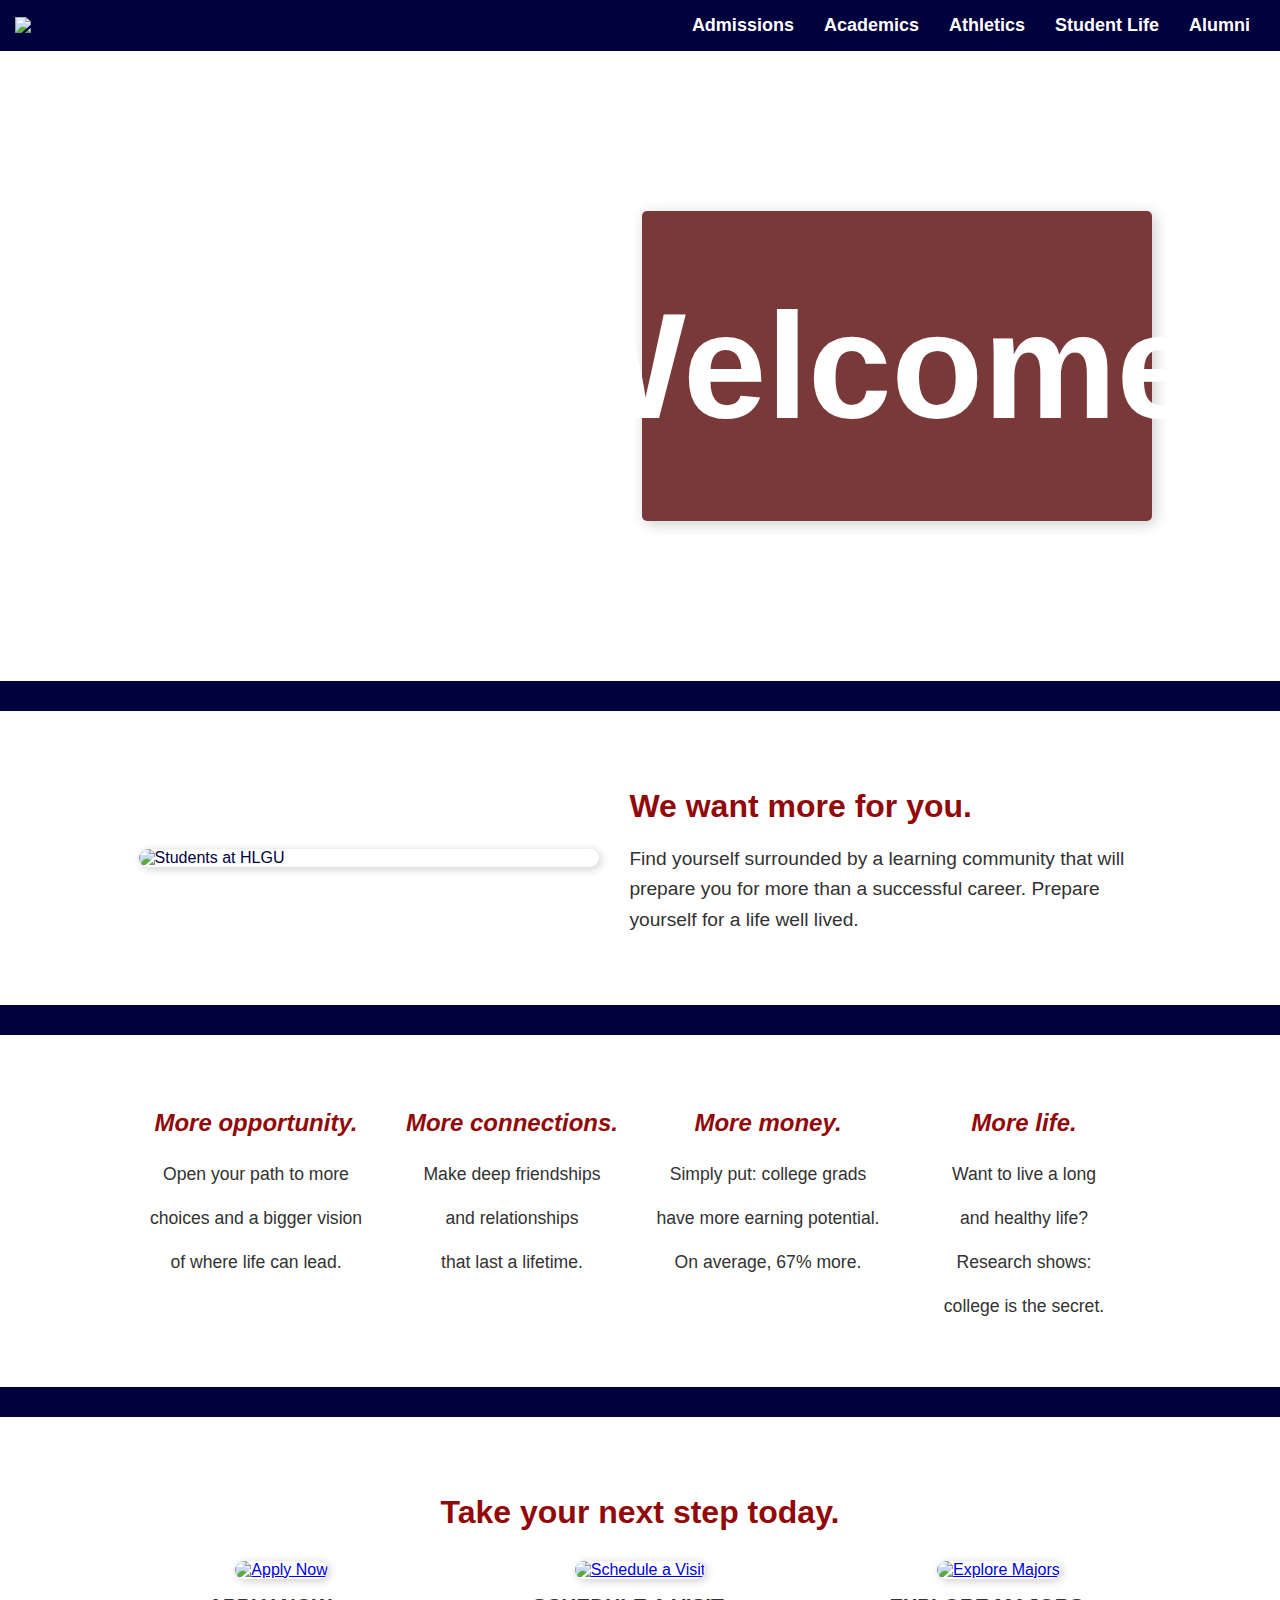
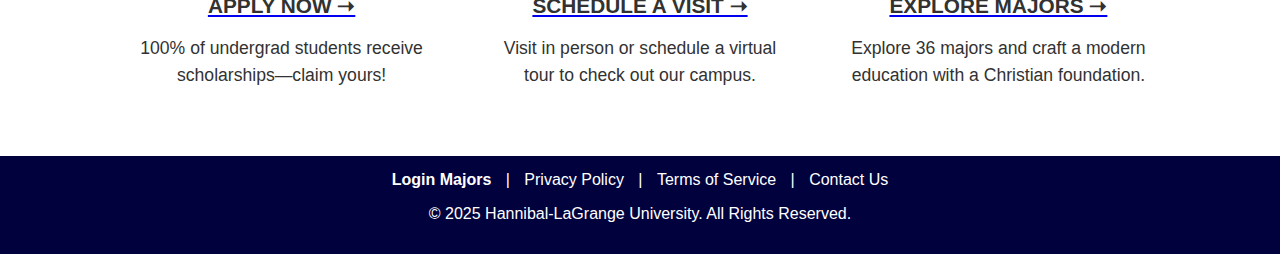
==== index.html @ 593789cf "Add files via upload" ====
<!DOCTYPE html>
<html lang="en">
<head>
    <meta charset="UTF-8">
    <meta name="viewport" content="width=device-width, initial-scale=1.0">
    <title>HLGU - Welcome</title>
    <script src="JavaScriptForALL.js"></script>

    <style>
        .hero {
            background: url('Pic/Back.png') no-repeat center center/cover;
            display: flex;
            justify-content: center;
            align-items: center;
            height: 70vh;
            position: relative;
            padding-left: 60%; /* Moves the content to the left */
        }

        /* General Styles */
        body {
            font-family: Arial, sans-serif;
            margin: 0;
            padding: 0;
            background: url('Pic/Background.png') no-repeat center center fixed;
            color: rgb(1, 1, 62);
        }

        /* Navigation Bar */
        .navbar {
            background-color: rgb(1, 1, 62);
            padding: 15px 15px;
            display: flex;
            justify-content: space-between;
            align-items: center;
        }

        .navbar h1 {
            color: white;
            margin: 0;
            font-size: 24px;
        }

        .nav-links {
            list-style: none;
            padding: 0;
            margin: 0;
            display: flex;
        }

        .nav-links li {
            margin: 0 15px;
        }

        .nav-links a {
            text-decoration: none;
            color: white;
            font-size: 18px;
            font-weight: bold;
        }

        .nav-links a:hover {
            text-decoration: underline;
        }

        /* Logo */
        .logo {
            width: 50px; /* Adjust the size as needed */
            height: flex;
        }

        .hero-content {
            position: absolute;
            right: 10%; /* Keeps it aligned towards the right */
            top: 50%; /* Center vertically */
            transform: translateY(-50%); /* Fine-tune vertical centering */
            background-color: rgba(88, 7, 7, 0.8); /* Changed color here to match the second image*/
            padding: 5px;
            border-radius: 5px;
            color: white;
            max-width: 500px;
            box-shadow: 3px 3px 15px rgba(0, 0, 0, 0.2);
            text-align: center;
            height: 300px;
            display: flex;
            justify-content: center; /* Align content to the top */
            align-items: center; /* Center content horizontally */
        }

        .hero-content h1 {
            margin: 25px 25px;
            right: 5%; /* Keeps it aligned towards the right */
            font-size: 150px;
        }

        .hero h2, .hero p {
            color: white;
            margin: 60px 0;
            font-size: 22px; /* Increased text size */
        }

        .btn-learn-more {
            right: 30%; /* Adjust this value to move left */
            display: inline-block;
            margin-top: auto;
            padding: 12px 72px;
            background-color: rgb(1, 1, 62);
            color: #fff; /* Black text */
            font-size: 20px;
            font-weight: bold;
            text-decoration: none;
            border-radius: 5px;
            transition: background 0.3s ease-in-out;
        }

        .btn-learn-more:hover {
            background-color: rgb(1, 1, 37); /* Darker Gold/Orange */
            color: #fff;
        }


        .dark-blue-strip {
            background-color: rgb(1, 1, 62); /* Dark Blue */
            height: 30px; /* Adjust thickness as needed */
            width: 100%;
        }


        /* Image Section */
        .image-gallery {
            display: flex;
            flex-wrap: wrap;
            justify-content: center;
            padding: 20px;
        }

        .image-gallery img {
            width: 300px;
            height: auto;
            margin: 10px;
            border-radius: 10px;
            box-shadow: 2px 2px 10px rgba(0, 0, 0, 0.2);
        }

        .mission-section {
            display: flex;
            align-items: center;
            justify-content: center;
            padding: 50px 10%;
            background-color: white;
        }

        .mission-section img {
            width: 45%;
            border-radius: 10px;
            box-shadow: 2px 2px 10px rgba(0, 0, 0, 0.2);
        }

        .mission-content {
            width: 50%;
            padding-left: 30px;
            text-align: left;
        }

        .mission-content h2 {
            color: rgb(146, 9, 9);
            font-size: 2em;
            margin-bottom: 10px;
        }

        .mission-content p {
            font-size: 1.2em;
            color: rgb(50, 50, 50);
            line-height: 1.6;
        }

        /* Benefits Section */
        .benefits-section {
            display: flex;
            justify-content: space-around;
            text-align: center;
            padding: 50px 10%;
            background: url('Pic/Background.png') no-repeat center center fixed;
        }

        .benefit {
            width: 22%;
            overflow: hidden; /* Ensure content doesn't overflow during animation */
        }

        .benefit h3 {
            font-size: 1.5em;
            color: rgb(146, 9, 9);
            font-weight: bold;
            white-space: nowrap; /* Prevent text from wrapping */
            position: relative; /* For absolute positioning of the animated content */
        }

        .highlight {
            color: rgb(146, 9, 9);
            font-style: italic;
        }

       .benefit p {
            font-size: 1.1em;
            color: rgb(50, 50, 50);
            line-height: 1.5;
            white-space: nowrap;
            position: relative;
        }

        /* Responsive Design */
        @media (max-width: 768px) {
            .benefits-section {
                flex-direction: column;
                align-items: center;
            }

            .benefit {
                width: 90%;
                margin-bottom: 20px;
            }
        }


        /* Responsive */
        @media (max-width: 768px) {
            .mission-section {
                flex-direction: column;
                text-align: center;
            }

            .mission-section img {
                width: 90%;
            }

            .mission-content {
                width: 90%;
                padding: 20px 0;
            }
        }

        /* Next Steps Section */
        .next-steps {
            text-align: center;
            padding: 50px 10%;
            background-color: white;
        }

        .next-steps h2 {
            font-size: 2em;
            color: rgb(146, 9, 9);
            margin-bottom: 30px;
        }

        .next-steps-container {
            display: flex;
            justify-content: space-between;
            gap: 20px;
        }

        .step {
            width: 30%;
            text-align: center;
        }

        .step img {
            width: 100%;
            border-radius: 10px;
            box-shadow: 2px 2px 10px rgba(0, 0, 0, 0.2);
        }

        .step h3 {
            font-size: 1.3em;
            font-weight: bold;
            margin: 15px 0 10px;
            color: rgb(50, 50, 50);
        }

        .step p {
            font-size: 1.1em;
            color: rgb(50, 50, 50);
            line-height: 1.5;
        }

        /* Responsive Design */
        @media (max-width: 768px) {
            .next-steps-container {
                flex-direction: column;
                align-items: center;
            }

            .step {
                width: 90%;
                margin-bottom: 20px;
            }
        }


        .footer {
            background-color: rgb(1, 1, 62); /* Matches existing footer color */
            color: white;
            text-align: center;
            padding: 15px 0;
        }

        .footer-links {
            margin-bottom: 10px;
        }

        .footer a {
            color: white;
            text-decoration: none;
            margin: 0 10px;
            font-size: 1em;
            transition: color 0.3s ease-in-out;
        }

        .footer a:hover {
            color: rgba(146, 9, 9, 0.8); /* Highlight color on hover */
        }

        /* Style specifically for the Login link */
        .footer-login {
            font-weight: bold;
            font-size: 1.1em;
        }


        /* Responsive Design */
        @media screen and (max-width: 768px) {
            .navbar {
                flex-direction: column;
                text-align: center;
            }

            .nav-links {
                flex-direction: column;
                padding-top: 10px;
            }

            .nav-links li {
                margin: 5px 0;
            }

            .image-gallery {
                flex-direction: column;
                align-items: center;
            }

            .image-gallery img {
                width: 90%;
            }
        }

        /* Keyframes for the fly-in animation */
        @keyframes flyIn {
            0% {
                transform: translateX(100%);
                opacity: 0;
            }
            100% {
                transform: translateX(0);
                opacity: 1;
            }
        }
         @keyframes flyInAll {
            0% {
                transform: translateX(100%);
                opacity: 0;
            }
            100% {
                transform: translateX(0);
                opacity: 1;
            }
        }

        /* Class to apply the animation */
        .animate-highlight {
            animation: flyIn 1s ease-in-out forwards;
        }
         .animate-highlight-all {
            animation: flyInAll 1s ease-in-out forwards;
        }

    </style>
</head>
<body>

<!-- Navigation Bar -->
<nav class="navbar">
    <div class="logo-container">
        <img src="Pic/hlgu-logo.png" alt="HLGU Logo" class="logo">
    </div>
    <ul class="nav-links">
        <li><a href="ADMISSIONS.html">Admissions</a></li>
        <li><a href="ACADEMICS.html">Academics</a></li>
        <li><a href="ATHLETICS.html">Athletics</a></li>
        <li><a href="STUDENT.LIFE.html">Student Life</a></li>        <li><a href="GIVING.html">Alumni</a>
    </ul>
</nav>

<!-- Hero Section -->
<section class="hero">
    <div class="hero-content">
        <h1><b>Welcome!</b></h1>
    </div>
</section>

<!-- Dark Blue Strip -->
<div class="dark-blue-strip"></div>

<!-- New Section: Mission Statement -->
<section class="mission-section">
    <img src="Pic/Mission.jpg" alt="Students at HLGU">
    <div class="mission-content">
        <h2>We want more for you.</h2>
        <p>Find yourself surrounded by a learning community that will prepare you for more than a successful career.
            Prepare yourself for a life well lived.</p>
    </div>
</section>

<!-- Dark Blue Strip -->
<div class="dark-blue-strip"></div>

<!-- More Benefits Section -->
<section class="benefits-section">
    <div class="benefit">
        <h3 id="opportunity-h3" class="animate-highlight"><span class="highlight">More <i>opportunity.</i></span></h3>
        <p id="opportunity-p" class="animate-highlight">Open your path to more </p>
        <p id="opportunity-p" class="animate-highlight">choices and a bigger vision</p>
        <p id="opportunity-p" class="animate-highlight">of where life can lead.</p>
    </div>
    <div class="benefit">
        <h3 id="connections-h3" class="animate-highlight"><span class="highlight">More <i>connections.</i></span></h3>
        <p id="connections-p" class="animate-highlight">Make deep friendships</p>
        <p id="connections-p" class="animate-highlight">and relationships</p>
        <p id="connections-p" class="animate-highlight">that last a lifetime.</p>

    </div>
    <div class="benefit">
        <h3 id="money-h3" class="animate-highlight"><span class="highlight">More <i>money.</i></span></h3>
        <p id="money-p" class="animate-highlight">Simply put: college grads</p>
        <p id="money-p" class="animate-highlight">have more earning potential.</p>
        <p id="money-p" class="animate-highlight">On average, 67% more.</p>

    </div>
    <div class="benefit">
        <h3 id="life-h3" class="animate-highlight"><span class="highlight">More <i>life.</i></span></h3>
        <p id="life-p" class="animate-highlight">Want to live a long</p>
        <p id="life-p" class="animate-highlight">and healthy life?</p>
        <p id="life-p2" class="animate-highlight">Research shows:</p>
        <p id="life-p2" class="animate-highlight">college is the secret.</p>
    </div>
</section>

<!-- Dark Blue Strip -->
<div class="dark-blue-strip"></div>

<!-- Next Steps Section -->
<section class="next-steps">
    <h2>Take your next step today.</h2>
    <div class="next-steps-container">
        <div class="step">
            <a href="ADMISSIONS.html">
                <img src="Pic/ApplyNow.webp" alt="Apply Now">
                <h3>APPLY NOW ➝</h3>
            </a>
            <p>100% of undergrad students receive scholarships—claim yours!</p>
        </div>
        <div class="step">
            <a href="HELP.html">
                <img src="Pic/ScheduleAVisit.png" alt="Schedule a Visit">
                <h3>SCHEDULE A VISIT ➝</h3>
            </a>
            <p>Visit in person or schedule a virtual tour to check out our campus.</p>
        </div>
        <div class="step">
            <a href="ACADEMICS.html">
                <img src="Pic/Explore.png" alt="Explore Majors">
                <h3>EXPLORE MAJORS ➝</h3>
            </a>
            <p>Explore 36 majors and craft a modern education with a Christian foundation.</p>
        </div>
    </div>
</section>

<!-- Footer -->
<footer class="footer">
    <div class="footer-links">
        <a href="LoginPage.html" class="footer-login">Login Majors</a> |
        <a href="Privacy-Policy.pdf">Privacy Policy</a> |
        <a href="#">Terms of Service</a> |
        <a href="HELP.html">Contact Us</a>
    </div>
    <p>© 2025 Hannibal-LaGrange University. All Rights Reserved.</p>
</footer>

<script>
  document.addEventListener('DOMContentLoaded', function() {
        // Get all the elements you want to animate
        const elementsToAnimate = document.querySelectorAll('.animate-highlight');

        // Function to add the class and start the animation with a delay
        function animateWithDelay(index, delay) {
            setTimeout(() => {
                if (elementsToAnimate[index]) {
                    elementsToAnimate[index].classList.add('animate-highlight-all');
                }
            }, delay);
        }

        // Loop through the elements and set a delay for each one
        for (let i = 0; i < elementsToAnimate.length; i++) {
            animateWithDelay(i, i * 2000);  // Adjust the delay as needed
        }
  });
</script>
</body>
</html>
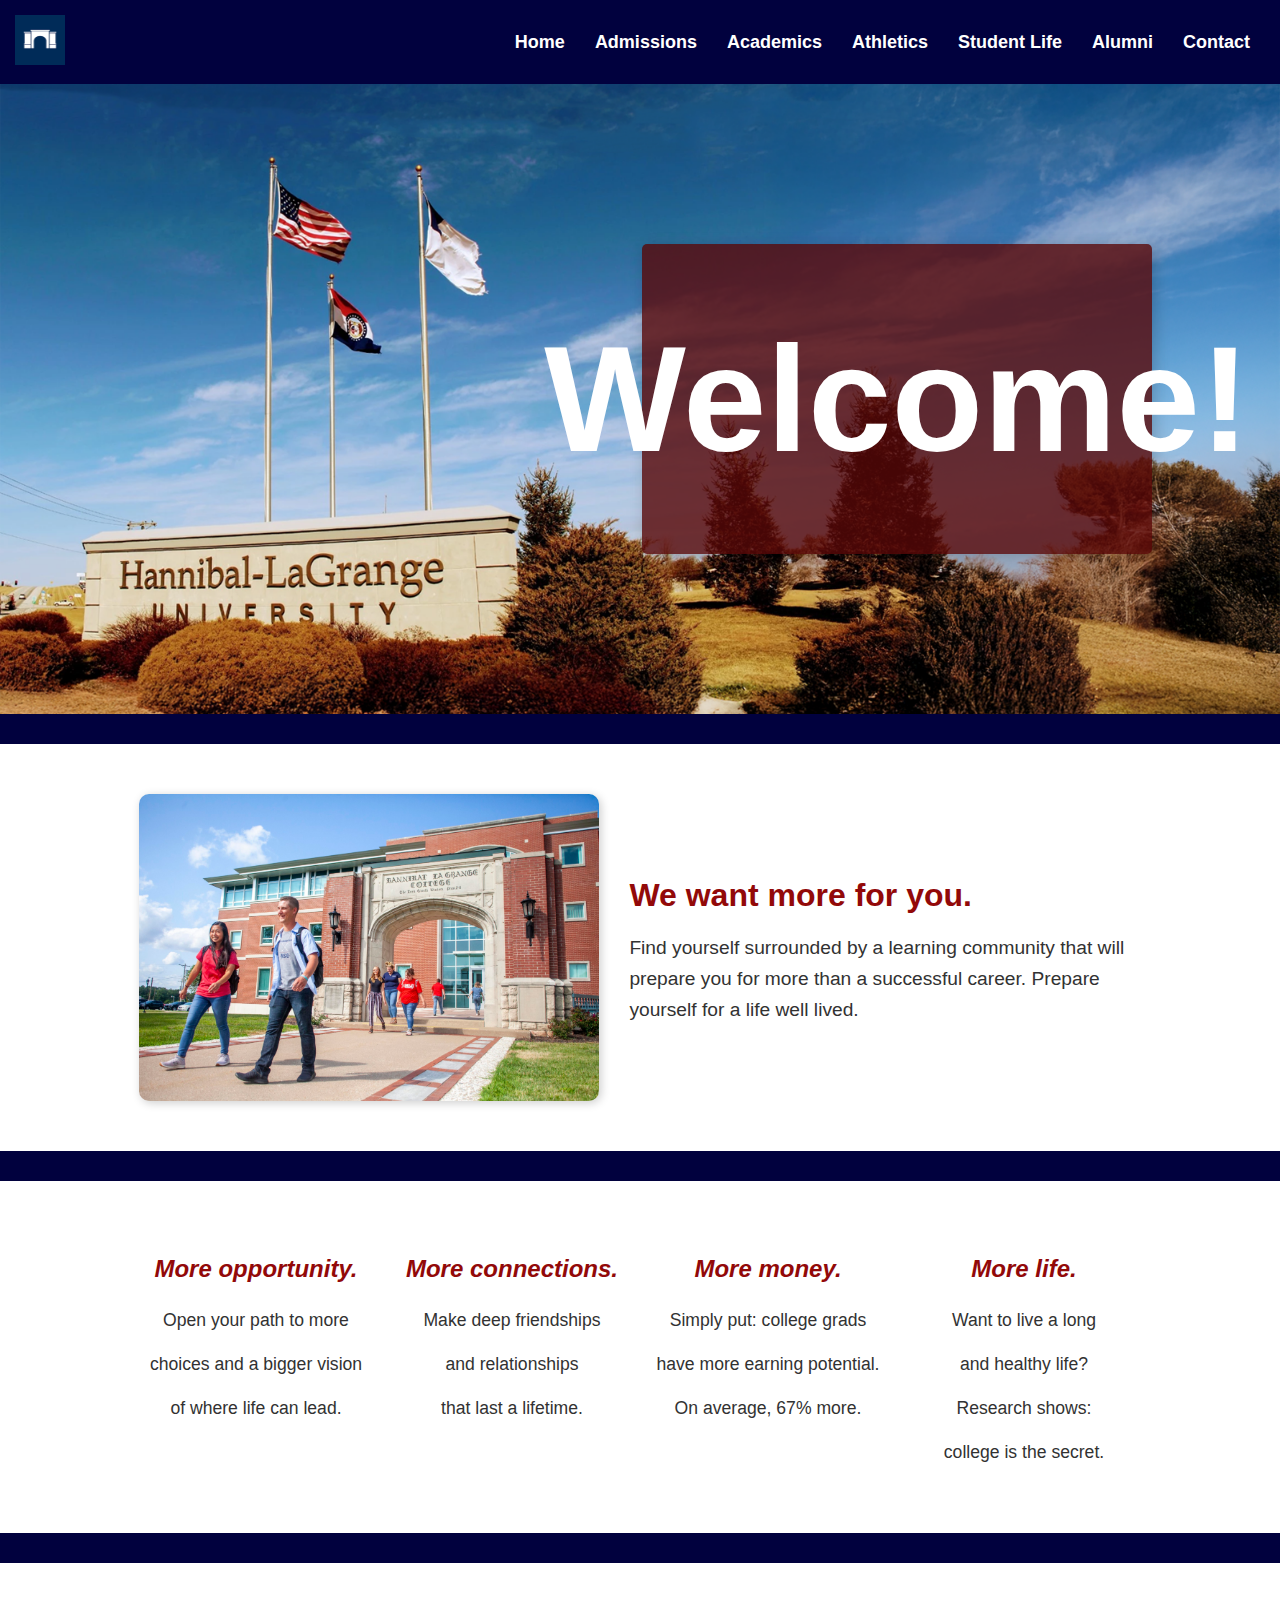
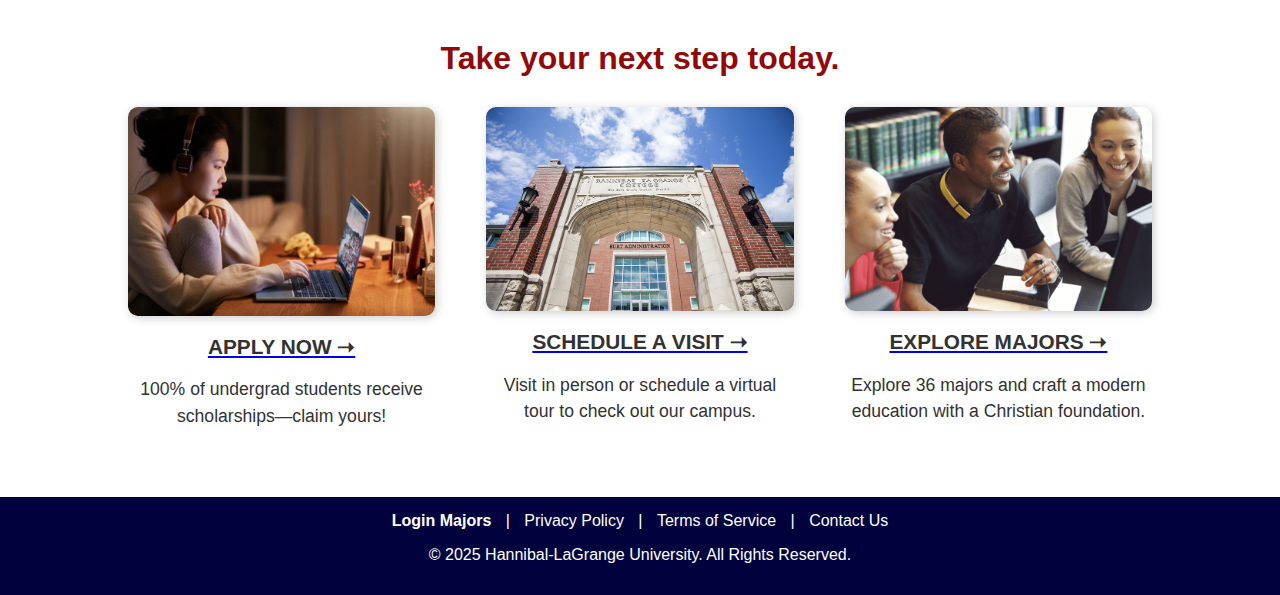
==== commit 7b696936: "Update index.html" ====
--- a/index.html
+++ b/index.html
@@ -1,5 +1,6 @@
 <!DOCTYPE html>
 <html lang="en">
+
 <head>
     <meta charset="UTF-8">
     <meta name="viewport" content="width=device-width, initial-scale=1.0">
@@ -7,16 +8,6 @@
     <script src="JavaScriptForALL.js"></script>
 
     <style>
-        .hero {
-            background: url('Pic/Back.png') no-repeat center center/cover;
-            display: flex;
-            justify-content: center;
-            align-items: center;
-            height: 70vh;
-            position: relative;
-            padding-left: 60%; /* Moves the content to the left */
-        }
-
         /* General Styles */
         body {
             font-family: Arial, sans-serif;
@@ -65,16 +56,33 @@
 
         /* Logo */
         .logo {
-            width: 50px; /* Adjust the size as needed */
+            width: 50px;
+            /* Adjust the size as needed */
             height: flex;
+        }
+
+        /* Hero Section */
+        .hero {
+            background: url('Pic/Back.png') no-repeat center center/cover;
+            display: flex;
+            justify-content: center;
+            align-items: center;
+            height: 70vh;
+            position: relative;
+            padding-left: 60%;
+            /* Moves the content to the left */
         }
 
         .hero-content {
             position: absolute;
-            right: 10%; /* Keeps it aligned towards the right */
-            top: 50%; /* Center vertically */
-            transform: translateY(-50%); /* Fine-tune vertical centering */
-            background-color: rgba(88, 7, 7, 0.8); /* Changed color here to match the second image*/
+            right: 10%;
+            /* Keeps it aligned towards the right */
+            top: 50%;
+            /* Center vertically */
+            transform: translateY(-50%);
+            /* Fine-tune vertical centering */
+            background-color: rgba(88, 7, 7, 0.8);
+            /* Changed color here to match the second image*/
             padding: 5px;
             border-radius: 5px;
             color: white;
@@ -83,29 +91,37 @@
             text-align: center;
             height: 300px;
             display: flex;
-            justify-content: center; /* Align content to the top */
-            align-items: center; /* Center content horizontally */
+            justify-content: center;
+            /* Align content to the top */
+            align-items: center;
+            /* Center content horizontally */
         }
 
         .hero-content h1 {
             margin: 25px 25px;
-            right: 5%; /* Keeps it aligned towards the right */
+            right: 5%;
+            /* Keeps it aligned towards the right */
             font-size: 150px;
         }
 
-        .hero h2, .hero p {
+        .hero h2,
+        .hero p {
             color: white;
             margin: 60px 0;
-            font-size: 22px; /* Increased text size */
-        }
-
+            font-size: 22px;
+            /* Increased text size */
+        }
+
+        /* Learn More Button */
         .btn-learn-more {
-            right: 30%; /* Adjust this value to move left */
+            right: 30%;
+            /* Adjust this value to move left */
             display: inline-block;
             margin-top: auto;
             padding: 12px 72px;
             background-color: rgb(1, 1, 62);
-            color: #fff; /* Black text */
+            color: #fff;
+            /* Black text */
             font-size: 20px;
             font-weight: bold;
             text-decoration: none;
@@ -114,17 +130,19 @@
         }
 
         .btn-learn-more:hover {
-            background-color: rgb(1, 1, 37); /* Darker Gold/Orange */
+            background-color: rgb(1, 1, 37);
+            /* Darker Gold/Orange */
             color: #fff;
         }
 
-
+        /* Dark Blue Strip */
         .dark-blue-strip {
-            background-color: rgb(1, 1, 62); /* Dark Blue */
-            height: 30px; /* Adjust thickness as needed */
+            background-color: rgb(1, 1, 62);
+            /* Dark Blue */
+            height: 30px;
+            /* Adjust thickness as needed */
             width: 100%;
         }
-
 
         /* Image Section */
         .image-gallery {
@@ -142,6 +160,7 @@
             box-shadow: 2px 2px 10px rgba(0, 0, 0, 0.2);
         }
 
+        /* Mission Section */
         .mission-section {
             display: flex;
             align-items: center;
@@ -185,15 +204,18 @@
 
         .benefit {
             width: 22%;
-            overflow: hidden; /* Ensure content doesn't overflow during animation */
+            overflow: hidden;
+            /* Ensure content doesn't overflow during animation */
         }
 
         .benefit h3 {
             font-size: 1.5em;
             color: rgb(146, 9, 9);
             font-weight: bold;
-            white-space: nowrap; /* Prevent text from wrapping */
-            position: relative; /* For absolute positioning of the animated content */
+            white-space: nowrap;
+            /* Prevent text from wrapping */
+            position: relative;
+            /* For absolute positioning of the animated content */
         }
 
         .highlight {
@@ -201,7 +223,7 @@
             font-style: italic;
         }
 
-       .benefit p {
+        .benefit p {
             font-size: 1.1em;
             color: rgb(50, 50, 50);
             line-height: 1.5;
@@ -209,37 +231,6 @@
             position: relative;
         }
 
-        /* Responsive Design */
-        @media (max-width: 768px) {
-            .benefits-section {
-                flex-direction: column;
-                align-items: center;
-            }
-
-            .benefit {
-                width: 90%;
-                margin-bottom: 20px;
-            }
-        }
-
-
-        /* Responsive */
-        @media (max-width: 768px) {
-            .mission-section {
-                flex-direction: column;
-                text-align: center;
-            }
-
-            .mission-section img {
-                width: 90%;
-            }
-
-            .mission-content {
-                width: 90%;
-                padding: 20px 0;
-            }
-        }
-
         /* Next Steps Section */
         .next-steps {
             text-align: center;
@@ -283,22 +274,10 @@
             line-height: 1.5;
         }
 
-        /* Responsive Design */
-        @media (max-width: 768px) {
-            .next-steps-container {
-                flex-direction: column;
-                align-items: center;
-            }
-
-            .step {
-                width: 90%;
-                margin-bottom: 20px;
-            }
-        }
-
-
+        /* Footer */
         .footer {
-            background-color: rgb(1, 1, 62); /* Matches existing footer color */
+            background-color: rgb(1, 1, 62);
+            /* Matches existing footer color */
             color: white;
             text-align: center;
             padding: 15px 0;
@@ -317,40 +296,14 @@
         }
 
         .footer a:hover {
-            color: rgba(146, 9, 9, 0.8); /* Highlight color on hover */
+            color: rgba(146, 9, 9, 0.8);
+            /* Highlight color on hover */
         }
 
         /* Style specifically for the Login link */
         .footer-login {
             font-weight: bold;
             font-size: 1.1em;
-        }
-
-
-        /* Responsive Design */
-        @media screen and (max-width: 768px) {
-            .navbar {
-                flex-direction: column;
-                text-align: center;
-            }
-
-            .nav-links {
-                flex-direction: column;
-                padding-top: 10px;
-            }
-
-            .nav-links li {
-                margin: 5px 0;
-            }
-
-            .image-gallery {
-                flex-direction: column;
-                align-items: center;
-            }
-
-            .image-gallery img {
-                width: 90%;
-            }
         }
 
         /* Keyframes for the fly-in animation */
@@ -359,16 +312,19 @@
                 transform: translateX(100%);
                 opacity: 0;
             }
+
             100% {
                 transform: translateX(0);
                 opacity: 1;
             }
         }
-         @keyframes flyInAll {
+
+        @keyframes flyInAll {
             0% {
                 transform: translateX(100%);
                 opacity: 0;
             }
+
             100% {
                 transform: translateX(0);
                 opacity: 1;
@@ -379,142 +335,279 @@
         .animate-highlight {
             animation: flyIn 1s ease-in-out forwards;
         }
-         .animate-highlight-all {
+
+        .animate-highlight-all {
             animation: flyInAll 1s ease-in-out forwards;
         }
 
+        /* Responsive Design - Mobile First */
+        @media (max-width: 768px) {
+            body {
+                font-size: 16px;
+                /* Adjust base font size */
+            }
+
+            /* Navbar */
+            .navbar {
+                flex-direction: column;
+                text-align: center;
+            }
+
+            .nav-links {
+                flex-direction: column;
+                padding-top: 10px;
+            }
+
+            .nav-links li {
+                margin: 5px 0;
+            }
+
+            /* Hero Section */
+            .hero {
+                height: auto;
+                padding: 20px 0;
+                padding-left: 0;
+                /* Remove side padding */
+            }
+
+            .hero-content {
+                position: static;
+                transform: none;
+                top: auto;
+                right: auto;
+                max-width: 90%;
+                text-align: center;
+                height: auto;
+                padding: 20px;
+            }
+
+            .hero-content h1 {
+                font-size: 3em;
+                /* Adjust font size */
+                margin: 20px 0;
+            }
+
+            .hero h2,
+            .hero p {
+                font-size: 1.2em;
+            }
+
+            /* Image Section */
+            .image-gallery {
+                flex-direction: column;
+                align-items: center;
+            }
+
+            .image-gallery img {
+                width: 90%;
+            }
+
+            /* Mission Section */
+            .mission-section {
+                flex-direction: column;
+                text-align: center;
+                padding: 20px;
+            }
+
+            .mission-section img {
+                width: 90%;
+            }
+
+            .mission-content {
+                width: 90%;
+                padding: 20px 0;
+            }
+
+            .mission-content h2 {
+                font-size: 1.8em;
+                /* Adjust font size */
+            }
+
+            .mission-content p {
+                font-size: 1.1em;
+            }
+
+            /* Benefits Section */
+            .benefits-section {
+                flex-direction: column;
+                align-items: center;
+                padding: 20px;
+            }
+
+            .benefit {
+                width: 90%;
+                margin-bottom: 20px;
+            }
+
+            .benefit h3 {
+                font-size: 1.3em;
+                /* Adjust font size */
+            }
+
+            .benefit p {
+                font-size: 1em;
+            }
+
+            /* Next Steps Section */
+            .next-steps {
+                padding: 20px;
+            }
+
+            .next-steps h2 {
+                font-size: 1.8em;
+                /* Adjust font size */
+            }
+
+            .next-steps-container {
+                flex-direction: column;
+                align-items: center;
+            }
+
+            .step {
+                width: 90%;
+                margin-bottom: 20px;
+            }
+        }
     </style>
 </head>
+
 <body>
 
-<!-- Navigation Bar -->
-<nav class="navbar">
-    <div class="logo-container">
-        <img src="Pic/hlgu-logo.png" alt="HLGU Logo" class="logo">
-    </div>
-    <ul class="nav-links">
-        <li><a href="ADMISSIONS.html">Admissions</a></li>
-        <li><a href="ACADEMICS.html">Academics</a></li>
-        <li><a href="ATHLETICS.html">Athletics</a></li>
-        <li><a href="STUDENT.LIFE.html">Student Life</a></li>        <li><a href="GIVING.html">Alumni</a>
-    </ul>
-</nav>
-
-<!-- Hero Section -->
-<section class="hero">
-    <div class="hero-content">
-        <h1><b>Welcome!</b></h1>
-    </div>
-</section>
-
-<!-- Dark Blue Strip -->
-<div class="dark-blue-strip"></div>
-
-<!-- New Section: Mission Statement -->
-<section class="mission-section">
-    <img src="Pic/Mission.jpg" alt="Students at HLGU">
-    <div class="mission-content">
-        <h2>We want more for you.</h2>
-        <p>Find yourself surrounded by a learning community that will prepare you for more than a successful career.
-            Prepare yourself for a life well lived.</p>
-    </div>
-</section>
-
-<!-- Dark Blue Strip -->
-<div class="dark-blue-strip"></div>
-
-<!-- More Benefits Section -->
-<section class="benefits-section">
-    <div class="benefit">
-        <h3 id="opportunity-h3" class="animate-highlight"><span class="highlight">More <i>opportunity.</i></span></h3>
-        <p id="opportunity-p" class="animate-highlight">Open your path to more </p>
-        <p id="opportunity-p" class="animate-highlight">choices and a bigger vision</p>
-        <p id="opportunity-p" class="animate-highlight">of where life can lead.</p>
-    </div>
-    <div class="benefit">
-        <h3 id="connections-h3" class="animate-highlight"><span class="highlight">More <i>connections.</i></span></h3>
-        <p id="connections-p" class="animate-highlight">Make deep friendships</p>
-        <p id="connections-p" class="animate-highlight">and relationships</p>
-        <p id="connections-p" class="animate-highlight">that last a lifetime.</p>
-
-    </div>
-    <div class="benefit">
-        <h3 id="money-h3" class="animate-highlight"><span class="highlight">More <i>money.</i></span></h3>
-        <p id="money-p" class="animate-highlight">Simply put: college grads</p>
-        <p id="money-p" class="animate-highlight">have more earning potential.</p>
-        <p id="money-p" class="animate-highlight">On average, 67% more.</p>
-
-    </div>
-    <div class="benefit">
-        <h3 id="life-h3" class="animate-highlight"><span class="highlight">More <i>life.</i></span></h3>
-        <p id="life-p" class="animate-highlight">Want to live a long</p>
-        <p id="life-p" class="animate-highlight">and healthy life?</p>
-        <p id="life-p2" class="animate-highlight">Research shows:</p>
-        <p id="life-p2" class="animate-highlight">college is the secret.</p>
-    </div>
-</section>
-
-<!-- Dark Blue Strip -->
-<div class="dark-blue-strip"></div>
-
-<!-- Next Steps Section -->
-<section class="next-steps">
-    <h2>Take your next step today.</h2>
-    <div class="next-steps-container">
-        <div class="step">
-            <a href="ADMISSIONS.html">
-                <img src="Pic/ApplyNow.webp" alt="Apply Now">
-                <h3>APPLY NOW ➝</h3>
-            </a>
-            <p>100% of undergrad students receive scholarships—claim yours!</p>
-        </div>
-        <div class="step">
-            <a href="HELP.html">
-                <img src="Pic/ScheduleAVisit.png" alt="Schedule a Visit">
-                <h3>SCHEDULE A VISIT ➝</h3>
-            </a>
-            <p>Visit in person or schedule a virtual tour to check out our campus.</p>
-        </div>
-        <div class="step">
-            <a href="ACADEMICS.html">
-                <img src="Pic/Explore.png" alt="Explore Majors">
-                <h3>EXPLORE MAJORS ➝</h3>
-            </a>
-            <p>Explore 36 majors and craft a modern education with a Christian foundation.</p>
-        </div>
-    </div>
-</section>
-
-<!-- Footer -->
-<footer class="footer">
-    <div class="footer-links">
-        <a href="LoginPage.html" class="footer-login">Login Majors</a> |
-        <a href="Privacy-Policy.pdf">Privacy Policy</a> |
-        <a href="#">Terms of Service</a> |
-        <a href="HELP.html">Contact Us</a>
-    </div>
-    <p>© 2025 Hannibal-LaGrange University. All Rights Reserved.</p>
-</footer>
-
-<script>
-  document.addEventListener('DOMContentLoaded', function() {
-        // Get all the elements you want to animate
-        const elementsToAnimate = document.querySelectorAll('.animate-highlight');
-
-        // Function to add the class and start the animation with a delay
-        function animateWithDelay(index, delay) {
-            setTimeout(() => {
-                if (elementsToAnimate[index]) {
-                    elementsToAnimate[index].classList.add('animate-highlight-all');
-                }
-            }, delay);
-        }
-
-        // Loop through the elements and set a delay for each one
-        for (let i = 0; i < elementsToAnimate.length; i++) {
-            animateWithDelay(i, i * 2000);  // Adjust the delay as needed
-        }
-  });
-</script>
+    <!-- Navigation Bar -->
+    <nav class="navbar">
+        <div class="logo-container">
+            <img src="Pic/hlgu-logo.png" alt="HLGU Logo" class="logo">
+        </div>
+        <ul class="nav-links">
+            <li><a href="index.html">Home</a></li>
+            <li><a href="ADMISSIONS.html">Admissions</a></li>
+            <li><a href="ACADEMICS.html">Academics</a></li>
+            <li><a href="ATHLETICS.html">Athletics</a></li>
+            <li><a href="STUDENT.LIFE.html">Student Life</a></li>
+            <li><a href="GIVING.html">Alumni</a>
+            <li><a href="HELP.html">Contact</a></li>
+        </ul>
+    </nav>
+
+    <!-- Hero Section -->
+    <section class="hero">
+        <div class="hero-content">
+            <h1><b>Welcome!</b></h1>
+        </div>
+    </section>
+
+    <!-- Dark Blue Strip -->
+    <div class="dark-blue-strip"></div>
+
+    <!-- New Section: Mission Statement -->
+    <section class="mission-section">
+        <img src="Pic/Mission.jpg" alt="Students at HLGU">
+        <div class="mission-content">
+            <h2>We want more for you.</h2>
+            <p>Find yourself surrounded by a learning community that will prepare you for more than a successful
+                career.
+                Prepare yourself for a life well lived.</p>
+        </div>
+    </section>
+
+    <!-- Dark Blue Strip -->
+    <div class="dark-blue-strip"></div>
+
+    <!-- More Benefits Section -->
+    <section class="benefits-section">
+        <div class="benefit">
+            <h3 id="opportunity-h3" class="animate-highlight"><span class="highlight">More <i>opportunity.</i></span>
+            </h3>
+            <p id="opportunity-p" class="animate-highlight">Open your path to more </p>
+            <p id="opportunity-p" class="animate-highlight">choices and a bigger vision</p>
+            <p id="opportunity-p" class="animate-highlight">of where life can lead.</p>
+        </div>
+        <div class="benefit">
+            <h3 id="connections-h3" class="animate-highlight"><span class="highlight">More <i>connections.</i></span>
+            </h3>
+            <p id="connections-p" class="animate-highlight">Make deep friendships</p>
+            <p id="connections-p" class="animate-highlight">and relationships</p>
+            <p id="connections-p" class="animate-highlight">that last a lifetime.</p>
+
+        </div>
+        <div class="benefit">
+            <h3 id="money-h3" class="animate-highlight"><span class="highlight">More <i>money.</i></span></h3>
+            <p id="money-p" class="animate-highlight">Simply put: college grads</p>
+            <p id="money-p" class="animate-highlight">have more earning potential.</p>
+            <p id="money-p" class="animate-highlight">On average, 67% more.</p>
+
+        </div>
+        <div class="benefit">
+            <h3 id="life-h3" class="animate-highlight"><span class="highlight">More <i>life.</i></span></h3>
+            <p id="life-p" class="animate-highlight">Want to live a long</p>
+            <p id="life-p" class="animate-highlight">and healthy life?</p>
+            <p id="life-p2" class="animate-highlight">Research shows:</p>
+            <p id="life-p2" class="animate-highlight">college is the secret.</p>
+        </div>
+    </section>
+
+    <!-- Dark Blue Strip -->
+    <div class="dark-blue-strip"></div>
+
+    <!-- Next Steps Section -->
+    <section class="next-steps">
+        <h2>Take your next step today.</h2>
+        <div class="next-steps-container">
+            <div class="step">
+                <a href="ADMISSIONS.html">
+                    <img src="Pic/ApplyNow.webp" alt="Apply Now">
+                    <h3>APPLY NOW ➝</h3>
+                </a>
+                <p>100% of undergrad students receive scholarships—claim yours!</p>
+            </div>
+            <div class="step">
+                <a href="HELP.html">
+                    <img src="Pic/ScheduleAVisit.png" alt="Schedule a Visit">
+                    <h3>SCHEDULE A VISIT ➝</h3>
+                </a>
+                <p>Visit in person or schedule a virtual tour to check out our campus.</p>
+            </div>
+            <div class="step">
+                <a href="ACADEMICS.html">
+                    <img src="Pic/Explore.png" alt="Explore Majors">
+                    <h3>EXPLORE MAJORS ➝</h3>
+                </a>
+                <p>Explore 36 majors and craft a modern education with a Christian foundation.</p>
+            </div>
+        </div>
+    </section>
+
+    <!-- Footer -->
+    <footer class="footer">
+        <div class="footer-links">
+            <a href="LoginPage.html" class="footer-login">Login Majors</a> |
+            <a href="Privacy-Policy.pdf">Privacy Policy</a> |
+            <a href="https://www.hlg.edu/academics/registrar/ferpa/university-policy/">Terms of Service</a> |
+            <a href="HELP.html">Contact Us</a>
+        </div>
+        <p>© 2025 Hannibal-LaGrange University. All Rights Reserved.</p>
+    </footer>
+
+    <script>
+        document.addEventListener('DOMContentLoaded', function () {
+            // Get all the elements you want to animate
+            const elementsToAnimate = document.querySelectorAll('.animate-highlight');
+
+            // Function to add the class and start the animation with a delay
+            function animateWithDelay(index, delay) {
+                setTimeout(() => {
+                    if (elementsToAnimate[index]) {
+                        elementsToAnimate[index].classList.add('animate-highlight-all');
+                    }
+                }, delay);
+            }
+
+            // Loop through the elements and set a delay for each one
+            for (let i = 0; i < elementsToAnimate.length; i++) {
+                animateWithDelay(i, i * 2000); // Adjust the delay as needed
+            }
+        });
+    </script>
 </body>
-</html>+
+</html>
